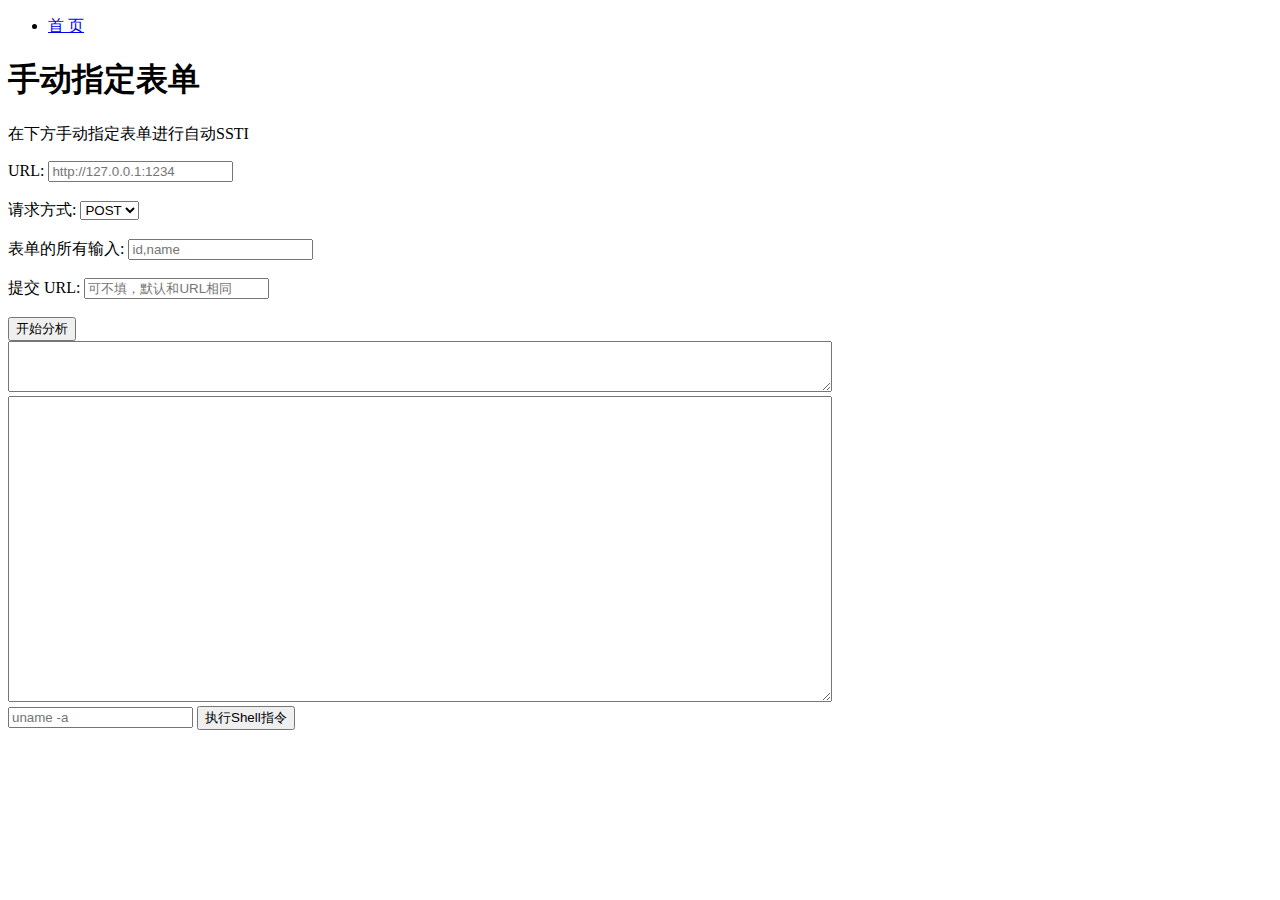
==== fenjing/templates/index.html @ 6514860b "Adjust index.html" ====
<!DOCTYPE html>
<html>

<head>
    <title>Fenjing</title>
    <meta name="viewport" content="width=device-width,initial-scale=1">
    <link rel="stylesheet" href="{{ url_for('static', filename='style.css' )}}">
</head>

<body>
    <header>
        <nav>
            <ul>
                <li><a href="#">首 页</a></li>
                <!-- <li><a href="#">关于我们</a></li> -->
            </ul>
        </nav>
    </header>
    <main>
        <h1>手动指定表单</h1>
        <p>在下方手动指定表单进行自动SSTI</p>
        <form id="createCrackTask">
            <label for="url">URL:</label>
            <input type="text" id="url" name="url" placeholder="http://127.0.0.1:1234" />
            <br /><br />

            <label for="method">请求方式:</label>
            <select id="method" name="method">
                <option value="POST">POST</option>
                <option value="GET">GET</option>
            </select>
            <br /><br />

            <label for="inputs">表单的所有输入:</label>
            <input type="text" id="inputs" name="inputs" placeholder="id,name" />
            <br /><br />

            <label for="action">提交 URL:</label>
            <input type="text" id="action" name="action" placeholder="可不填，默认和URL相同" />
            <br /><br />
            <input type="hidden" name="type" value="crack" />
            <input type="submit" value="开始分析">
        </form>
            <textarea name="taskFlashMessage" id="taskFlashMessage" cols="100" rows="3" readonly></textarea>
            <textarea name="taskMessage" id="taskMessage" cols="100" rows="20" readonly></textarea>
        <form id="createInteractiveTaskForm">
            <input type="text" id="cmd" name="cmd" placeholder="uname -a" />
            <input type="hidden" name="type" value="interactive" />
            <input type="hidden" name="last_task_id" value="" />
            <input type="submit" value="执行Shell指令">
        </form>
    </main>

    <script>
        let createCrackTaskForm = document.querySelector("#createCrackTask")
        let createInteractiveTaskForm = document.querySelector("#createInteractiveTaskForm")
        let taskFlashMessage = document.getElementById("taskFlashMessage")
        let taskMessage = document.getElementById("taskMessage")
        function createCrackTask(event) {
            event.preventDefault();

            // 从表单中获取数据
            const formData = new FormData(createCrackTaskForm);

            // 使用fetch向服务器发送POST请求
            fetch("/createTask", {
                method: "POST",
                headers: {
                    "Content-Type": "application/x-www-form-urlencoded"
                },
                body: new URLSearchParams(formData).toString()
            })
                .then(response => response.json())
                .then(data => {
                    // 获取响应并展示结果
                    console.log(data);
                    watchTask(data.taskid, (data) => {
                        const input = createInteractiveTaskForm.querySelector('input[name="last_task_id"]');
                        input.value = data.taskid;
                    })
                })
                .catch(error => {
                    console.error(error);
                });
        }
        function createInteractiveTask(event) {
            event.preventDefault();
            // 从表单中获取数据
            const formData = new FormData(createInteractiveTaskForm);
            console.log(formData.get("last_task_id"))
            // 使用fetch向服务器发送POST请求
            fetch("/createTask", {
                method: "POST",
                headers: {
                    "Content-Type": "application/x-www-form-urlencoded"
                },
                body: new URLSearchParams(formData).toString()
            })
                .then(response => response.json())
                .then(data => {
                    // 获取响应并展示结果
                    console.log(data);
                    if(data.taskid) {
                        watchTask(data.taskid)
                    }else{
                        taskFlashMessage.textContent = "找不到之前的分析记录，也许你需要先分析一下？"
                    }
                })
                .catch(error => {
                    console.error(error);
                });
        }
        function watchTask(taskid, callback = undefined) {
            function fillData(data) {
                taskFlashMessage.textContent = data["flash_messages"][data["flash_messages"].length - 1]
                taskMessage.textContent = data["messages"].join("\n")
                taskMessage.scrollTop = taskMessage.scrollHeight - taskMessage.clientHeight;
            }
            function update() {
                fetch("/watchTask", {
                    method: "POST",
                    headers: {
                        "Content-Type": "application/x-www-form-urlencoded"
                    },
                    body: new URLSearchParams({ taskid: taskid }).toString()
                })
                    .then(response => response.json())
                    .then(data => {
                        console.log(data)
                        fillData(data)
                        if (data.done) {
                            console.log(`Done! clear id: ${timerId}`)
                            clearInterval(timerId)
                            if(callback) {
                                callback(data)
                            }
                        }
                    })

            }
            let timerId = setInterval(update, 200)
        }

        createCrackTaskForm.addEventListener("submit", createCrackTask);
        createInteractiveTaskForm.addEventListener("submit", createInteractiveTask);

    </script>
</body>

</html>
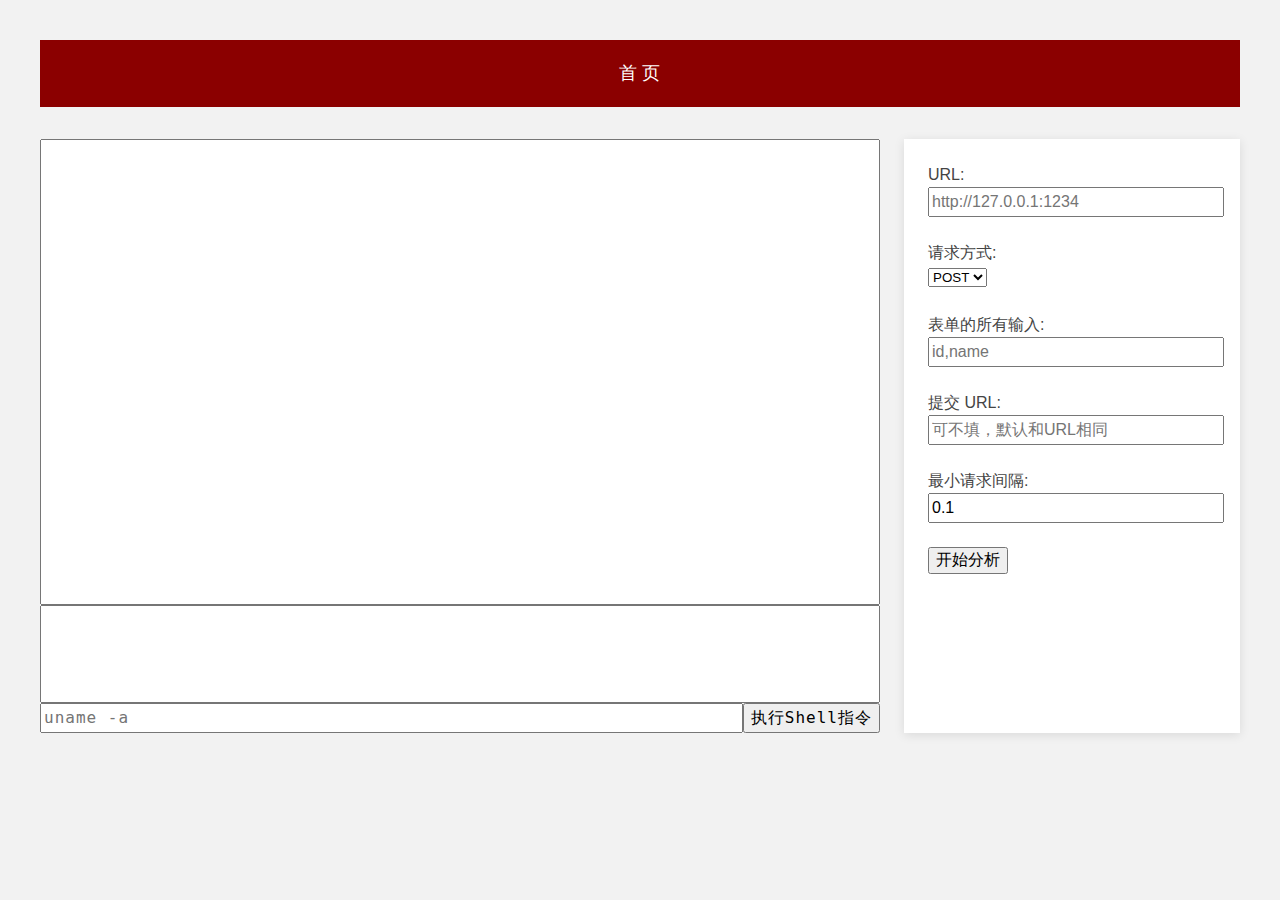
==== commit 9b5b32e7: "Make webui check param and change webui message" ====
--- a/fenjing/templates/index.html
+++ b/fenjing/templates/index.html
@@ -3,11 +3,146 @@
 
 <head>
     <title>Fenjing</title>
+    <meta charset="utf-8">
     <meta name="viewport" content="width=device-width,initial-scale=1">
-    <link rel="stylesheet" href="{{ url_for('static', filename='style.css' )}}">
+    <style>
+        body {
+            background-color: #f2f2f2;
+            color: #444;
+            font-family: 'Helvetica Neue', sans-serif;
+            font-size: 16px;
+            line-height: 1.5;
+            padding: 2em;
+        }
+
+        header {
+            background-color: #8B0000;
+            color: #fff;
+            padding: 20px;
+            text-align: center;
+        }
+
+        nav ul {
+            list-style: none;
+            margin: 0;
+            padding: 0;
+        }
+
+        nav li {
+            display: inline-block;
+            margin: 0 10px;
+        }
+
+        nav li a {
+            color: #fff;
+            text-decoration: none;
+            font-size: 18px;
+        }
+
+        nav li a:hover {
+            color: #FFFACD;
+        }
+
+        main {
+            display: flex;
+            flex-direction: row;
+            margin-top: 2em;
+        }
+
+        textarea,
+        input {
+            font-family: 'Helvetica Neue', sans-serif;
+            font-size: 16px;
+            line-height: 1.5;
+        }
+
+        .left-part {
+            padding-right: 2%;
+
+            display: flex;
+            flex-direction: column;
+            width: 70%
+        }
+
+        .left-part textarea,
+        .left-part input {
+            font-family: monospace;
+        }
+
+        #taskFlashMessage {
+            flex: 1;
+            resize: none;
+        }
+
+        #taskMessage {
+            flex: 5;
+            resize: none;
+
+        }
+
+        #createInteractiveTaskForm {
+            width: 100%;
+            display: flex;
+
+        }
+
+        #createInteractiveTaskForm input[type='text'] {
+            display: inline-block;
+            flex: 1;
+            /* width: 70%; */
+        }
+
+        #createInteractiveTaskForm input[type='submit'] {
+            display: inline-block;
+            /* margin-left: 20px; */
+        }
+
+
+
+        #createInteractiveTaskForm input {
+            font-size: 16px;
+            letter-spacing: 1px;
+            /* margin: 6px 10px; */
+        }
+
+        .right-part {
+            flex-grow: 3;
+            background-color: #fff;
+            box-shadow: 0 2px 10px rgba(0, 0, 0, 0.1);
+            padding: 2%;
+            box-sizing: border-box;
+            line-height: 1.5em;
+        }
+
+        .right-part input[type="text"] {
+            width: 100%;
+        }
+
+        .right-part label {
+            display: block;
+        }
+
+        .right-part input[type=checkbox] {
+            display: inline-block;
+            /* margin-right: 0.5em; */
+        }
+
+        .submit-button {
+            border: none;
+            padding: 0.5em 1em;
+            background-color: #2ecc71;
+            color: #fff;
+            font-size: 1.2em;
+            cursor: pointer;
+            font-weight: bold;
+        }
+    </style>
 </head>
 
 <body>
+    <!-- <header>
+        <h1>Header Here</h1>
+    </header> -->
     <header>
         <nav>
             <ul>
@@ -17,104 +152,102 @@
         </nav>
     </header>
     <main>
-        <h1>手动指定表单</h1>
-        <p>在下方手动指定表单进行自动SSTI</p>
-        <form id="createCrackTask">
-            <label for="url">URL:</label>
-            <input type="text" id="url" name="url" placeholder="http://127.0.0.1:1234" />
-            <br /><br />
-
-            <label for="method">请求方式:</label>
-            <select id="method" name="method">
-                <option value="POST">POST</option>
-                <option value="GET">GET</option>
-            </select>
-            <br /><br />
-
-            <label for="inputs">表单的所有输入:</label>
-            <input type="text" id="inputs" name="inputs" placeholder="id,name" />
-            <br /><br />
-
-            <label for="action">提交 URL:</label>
-            <input type="text" id="action" name="action" placeholder="可不填，默认和URL相同" />
-            <br /><br />
-            <input type="hidden" name="type" value="crack" />
-            <input type="submit" value="开始分析">
-        </form>
+        <div class="left-part">
+            <textarea name="taskMessage" id="taskMessage" cols="100" rows="20" readonly></textarea>
             <textarea name="taskFlashMessage" id="taskFlashMessage" cols="100" rows="3" readonly></textarea>
-            <textarea name="taskMessage" id="taskMessage" cols="100" rows="20" readonly></textarea>
-        <form id="createInteractiveTaskForm">
-            <input type="text" id="cmd" name="cmd" placeholder="uname -a" />
-            <input type="hidden" name="type" value="interactive" />
-            <input type="hidden" name="last_task_id" value="" />
-            <input type="submit" value="执行Shell指令">
-        </form>
+
+            <form id="createInteractiveTaskForm">
+                <input type="text" id="cmd" name="cmd" placeholder="uname -a" />
+                <input type="hidden" name="type" value="interactive" />
+                <input type="hidden" name="last_task_id" value="" />
+                <input type="submit" value="执行Shell指令">
+            </form>
+        </div>
+        <div class="right-part">
+            <form id="createCrackTask">
+                <label for="url">URL:</label>
+                <input type="text" id="url" name="url" placeholder="http://127.0.0.1:1234" />
+                <br /><br />
+
+                <label for="method">请求方式:</label>
+                <select id="method" name="method">
+                    <option value="POST">POST</option>
+                    <option value="GET">GET</option>
+                </select>
+                <br /><br />
+
+                <label for="inputs">表单的所有输入:</label>
+                <input type="text" id="inputs" name="inputs" placeholder="id,name" />
+                <br /><br />
+
+                <label for="action">提交 URL:</label>
+                <input type="text" id="action" name="action" placeholder="可不填，默认和URL相同" />
+                <br /><br />
+
+                <label for="action">最小请求间隔:</label>
+                <input type="text" id="interval" name="interval" value="0.1" />
+                <br /><br />
+
+                <input type="hidden" name="type" value="crack" />
+                <input type="submit" value="开始分析">
+            </form>
+        </div>
     </main>
-
     <script>
-        let createCrackTaskForm = document.querySelector("#createCrackTask")
-        let createInteractiveTaskForm = document.querySelector("#createInteractiveTaskForm")
-        let taskFlashMessage = document.getElementById("taskFlashMessage")
-        let taskMessage = document.getElementById("taskMessage")
-        function createCrackTask(event) {
-            event.preventDefault();
-
-            // 从表单中获取数据
-            const formData = new FormData(createCrackTaskForm);
-
-            // 使用fetch向服务器发送POST请求
-            fetch("/createTask", {
-                method: "POST",
-                headers: {
-                    "Content-Type": "application/x-www-form-urlencoded"
-                },
-                body: new URLSearchParams(formData).toString()
-            })
-                .then(response => response.json())
-                .then(data => {
-                    // 获取响应并展示结果
-                    console.log(data);
-                    watchTask(data.taskid, (data) => {
-                        const input = createInteractiveTaskForm.querySelector('input[name="last_task_id"]');
-                        input.value = data.taskid;
-                    })
+
+        const taskFlashMessage = document.getElementById("taskFlashMessage")
+        const taskMessage = document.getElementById("taskMessage")
+
+        function Task(form, checkFormData, afterFetch) {
+            let taskObj = {
+                form: form,
+                running: false,
+            }
+            function onSubmit(event) {
+                event.preventDefault();
+                if (taskObj.running) {
+                    console.log("task " + uri + " is running");
+                    return
+                }
+                // 从表单中获取数据
+                const formData = new FormData(form);
+                if (!checkFormData(formData)) {
+                    return
+                }
+                // 使用fetch向服务器发送POST请求
+                taskObj.running = true;
+                fetch("/createTask", {
+                    method: "POST",
+                    headers: {
+                        "Content-Type": "application/x-www-form-urlencoded"
+                    },
+                    body: new URLSearchParams(formData).toString()
                 })
-                .catch(error => {
-                    console.error(error);
-                });
-        }
-        function createInteractiveTask(event) {
-            event.preventDefault();
-            // 从表单中获取数据
-            const formData = new FormData(createInteractiveTaskForm);
-            console.log(formData.get("last_task_id"))
-            // 使用fetch向服务器发送POST请求
-            fetch("/createTask", {
-                method: "POST",
-                headers: {
-                    "Content-Type": "application/x-www-form-urlencoded"
-                },
-                body: new URLSearchParams(formData).toString()
-            })
-                .then(response => response.json())
-                .then(data => {
-                    // 获取响应并展示结果
-                    console.log(data);
-                    if(data.taskid) {
-                        watchTask(data.taskid)
-                    }else{
-                        taskFlashMessage.textContent = "找不到之前的分析记录，也许你需要先分析一下？"
-                    }
-                })
-                .catch(error => {
-                    console.error(error);
-                });
-        }
+                    .then(response => response.json())
+                    .then(afterFetch)
+                    .catch(error => { console.error(error); });
+                taskObj.running = false;
+            }
+            form.addEventListener("submit", onSubmit);
+            return taskObj
+        }
+
         function watchTask(taskid, callback = undefined) {
             function fillData(data) {
                 taskFlashMessage.textContent = data["flash_messages"][data["flash_messages"].length - 1]
                 taskMessage.textContent = data["messages"].join("\n")
                 taskMessage.scrollTop = taskMessage.scrollHeight - taskMessage.clientHeight;
+            }
+            function handleData(data) {
+                console.log(data)
+                fillData(data)
+                if (data.done) {
+                    console.log(`Done! clear id: ${timerId}`)
+                    clearInterval(timerId)
+                    if (callback) {
+                        callback(data)
+                    }
+                }
             }
             function update() {
                 fetch("/watchTask", {
@@ -125,24 +258,42 @@
                     body: new URLSearchParams({ taskid: taskid }).toString()
                 })
                     .then(response => response.json())
-                    .then(data => {
-                        console.log(data)
-                        fillData(data)
-                        if (data.done) {
-                            console.log(`Done! clear id: ${timerId}`)
-                            clearInterval(timerId)
-                            if(callback) {
-                                callback(data)
-                            }
-                        }
-                    })
-
+                    .then(handleData)
             }
             let timerId = setInterval(update, 200)
         }
-
-        createCrackTaskForm.addEventListener("submit", createCrackTask);
-        createInteractiveTaskForm.addEventListener("submit", createInteractiveTask);
+        function afterCrackTaskDone(data) {
+            const input = createInteractiveTaskForm.querySelector('input[name="last_task_id"]');
+            input.value = data.taskid;
+        }
+        function isValidUrl(string) {
+            const pattern = /^(?:\w+:)?\/\/([^\s\.]+\.\S{2}|localhost[\:?\d]*)\S*$/;
+            return pattern.test(string);
+        }
+        const crackTask = Task(
+            document.querySelector("#createCrackTask"),
+            formData => {
+                console.log(formData);
+                console.log(formData.get("inputs"));
+                return isValidUrl(formData.get("url")) && formData.get("inputs") != "" && Number(formData.get("interval")) >= 0
+            },
+            data => {
+                console.log(data);
+                watchTask(data.taskid, afterCrackTaskDone);
+            }
+        )
+        const interactiveTask = Task(
+            document.querySelector("#createInteractiveTaskForm"),
+            formData => formData.get("cmd") != "",
+            data => {
+                console.log(data);
+                if (data.taskid) {
+                    watchTask(data.taskid)
+                } else {
+                    taskFlashMessage.textContent = "找不到之前的分析记录，也许你需要先分析一下？"
+                }
+            }
+        )
 
     </script>
 </body>
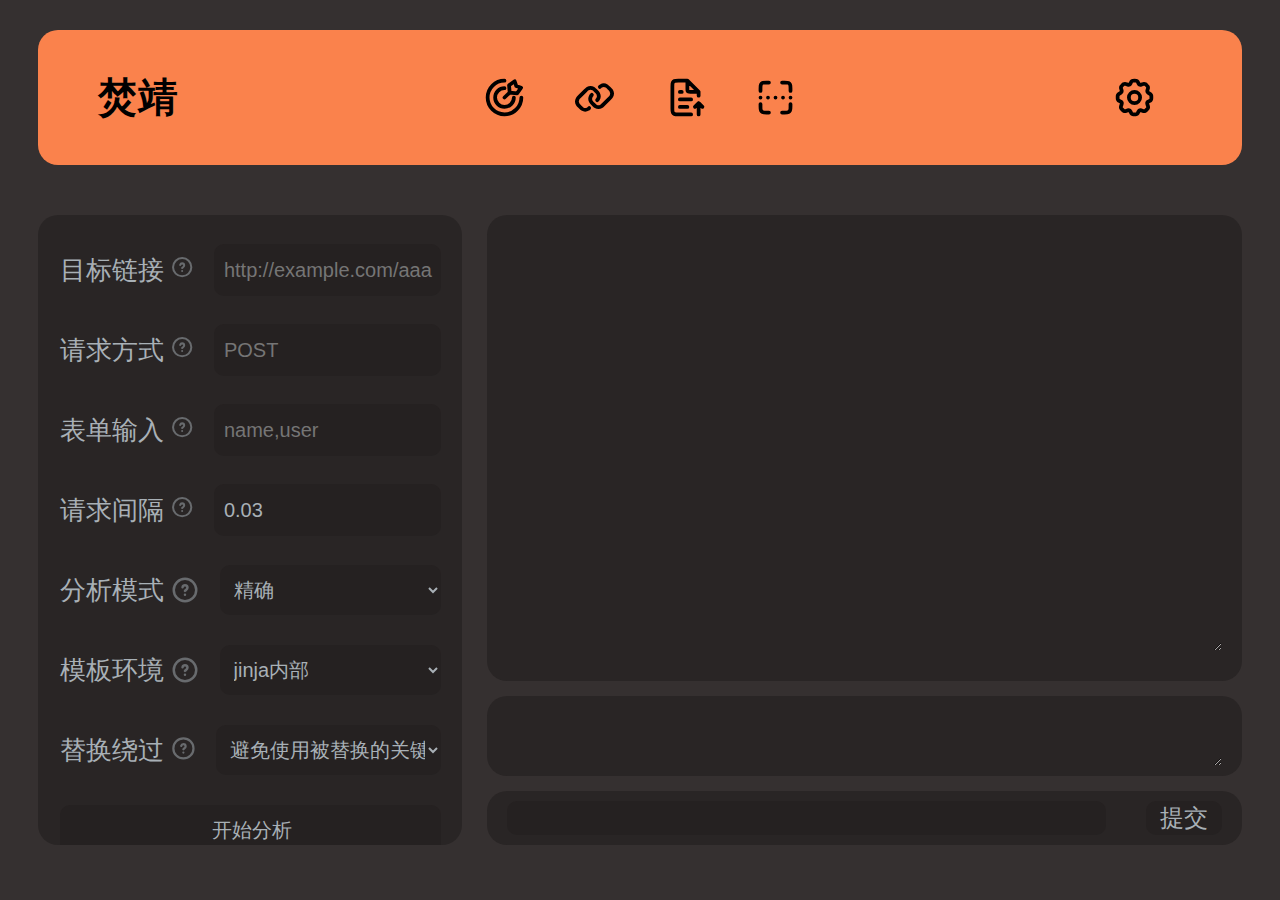
==== commit 364b7119: "Improve CSS" ====
--- a/fenjing/templates/index.html
+++ b/fenjing/templates/index.html
@@ -1,301 +1,660 @@
 <!DOCTYPE html>
-<html>
-
-<head>
-    <title>Fenjing</title>
-    <meta charset="utf-8">
-    <meta name="viewport" content="width=device-width,initial-scale=1">
+<html lang="en">
+  <head>
+    <meta charset="UTF-8" />
+    <meta name="viewport" content="width=device-width, initial-scale=1.0" />
+    <title>焚靖</title>
     <style>
-        body {
-            background-color: #f2f2f2;
-            color: #444;
-            font-family: 'Helvetica Neue', sans-serif;
-            font-size: 16px;
-            line-height: 1.5;
-            padding: 2em;
+      :root {
+        --orange: #fa824c;
+        --background1: #353030;
+        --background2: #292525;
+        --background3: #252121;
+        --grey: #a8b0b6;
+        font-family: "Courier New", Courier, monospace;
+      }
+
+      body,
+      html {
+        background-color: var(--background1);
+        margin: 0;
+      }
+
+      input[type=submit] {
+        transition: background 0.3s ease;
+      }
+
+      input[type=submit]:hover {
+        background-color: #ffffff15;
+      }
+
+      .root {
+        display: flex;
+        flex-direction: column;
+        min-width: 1000px;
+        min-height: 100vh;
+        margin-left: 3%;
+        margin-right: 3%;
+      }
+
+      header {
+        height: 15vh;
+        background-color: var(--orange);
+        display: flex;
+        border-radius: 20px;
+        justify-content: space-between;
+        align-items: center;
+        color: var(--font-color-black);
+
+        margin-top: 30px;
+      }
+
+      .header-left {
+        width: 35%;
+      }
+
+      .header-right {
+        width: 35%;
+        display: flex;
+        justify-content: right;
+      }
+
+      .header-right .icon-button {
+        margin-right: 80px;
+      }
+
+      nav {
+        flex-grow: 1;
+        display: flex;
+        justify-content: space-around;
+        align-items: center;
+      }
+
+      .header-product-name {
+        margin-left: 60px;
+        font-size: 40px;
+      }
+
+      .icon-button {
+        width: 55px;
+        height: 55px;
+        display: flex;
+        justify-content: center;
+        align-items: center;
+        border-radius: 20px;
+        transition: background 0.3s ease;
+      }
+
+      .icon-button svg {
+        width: 45px;
+        height: 45px;
+      }
+
+      .icon-button:hover {
+        background-color: #00000015;
+      }
+
+      .hint-question-mark {
+        width: 30px;
+        height: 30px;
+      }
+
+      .grow-empty {
+        flex-grow: 1;
+      }
+
+      main {
+        margin-top: 50px;
+        flex-grow: 1;
+        width: 100%;
+        height: 100%;
+        display: flex;
+        justify-content: center;
+      }
+
+      .main-left,
+      .main-right {
+        color: var(--grey);
+        border-radius: 20px;
+        height: 70vh;
+        display: flex;
+        justify-content: center;
+      }
+
+      .main-left {
+        flex-grow: 1;
+        width: 35%;
+        background-color: var(--background2);
+        margin-right: 25px;
+        overflow: scroll;
+      }
+
+      .main-right {
+        flex-grow: 100;
+        width: 40%;
+        min-height: 100%;
+        display: flex;
+        flex-direction: column;
+      }
+
+      .main-left form {
+        display: flex;
+        flex-direction: column;
+        width: 90%;
+        margin-top: 30px;
+      }
+
+      .form-row {
+        display: flex;
+        flex-direction: row;
+        align-items: center;
+        justify-content: space-between;
+        width: 100%;
+        height: 50px;
+        margin-bottom: 30px;
+      }
+
+      .form-row .hint-question-mark {
+        stroke: var(--grey);
+        opacity: 50%;
+      }
+
+      .form-row label {
+        font-size: 26px;
+        min-width: 110px;
+      }
+
+      .form-row input[type="text"] {
+        margin-left: 20px;
+      }
+
+      .form-row input,
+      .form-row select {
+        color: var(--grey);
+        height: 50px;
+        min-width: 50%;
+        flex-grow: 1;
+        font-size: 20px;
+        background-color: var(--background3);
+        border-radius: 10px;
+        padding-left: 10px;
+        outline: none;
+        border: none;
+      }
+
+      .form-row select {
+        margin-left: 20px;
+      }
+
+      .right-panel {
+        background-color: var(--background2);
+        min-height: 5vh;
+        margin-top: 15px;
+        display: flex;
+        border-radius: 20px;
+      }
+
+      .right-panel form {
+        display: flex;
+        width: 100%;
+        flex-direction: row;
+      }
+
+      .right-panel textarea,
+      .right-panel input {
+        margin: 10px 20px;
+        background-color: #00000000;
+        color: var(--grey);
+        outline: none;
+        border: none;
+        width: auto;
+        height: auto;
+        font-size: 24px;
+        flex-grow: 1;
+      }
+
+      .right-panel input {
+        width: 50%;
+        flex-grow: 1;
+        border-radius: 10px;
+        background-color: var(--background3);
+      }
+
+      .right-panel input[type="submit"] {
+        flex-grow: 0;
+        width: 10%;
+        max-width: 10%;
+        font-size: 24px;
+      }
+
+      .right-panel input[type="hidden"] {
+        width: 0%;
+      }
+
+      .panel-message {
+        margin-top: 0px;
+        flex-grow: 1;
+      }
+
+      .panel-message textarea {
+        margin: 30px 20px;
+        overflow: scroll;
+      }
+    </style>
+  </head>
+
+  <body>
+    <!-- modified button from https://www.svgrepo.com/collection/dazzle-line-icons/ -->
+
+    <div class="root">
+      <header>
+        <div class="header-left">
+          <h1 class="header-product-name">焚靖</h1>
+        </div>
+        <nav>
+          <div class="icon-button" id="navbar-button-crack" title="攻击目标">
+            <svg
+              viewBox="0 0 24 24"
+              fill="none"
+              xmlns="http://www.w3.org/2000/svg"
+            >
+              <path
+                d="M21 12C21 16.9706 16.9706 21 12 21C7.02944 21 3 16.9706 3 12C3 7.02944 7.02944 3 12 3M17 12C17 14.7614 14.7614 17 12 17C9.23858 17 7 14.7614 7 12C7 9.23858 9.23858 7 12 7M14.7579 9.35162L18.7169 9.76742L20.8629 6.76292L18.2876 5.9045L17.4292 3.32921L14.4247 5.47528L14.7579 9.35162ZM14.7579 9.35162L12 11.9999"
+                stroke="#000000"
+                stroke-width="2"
+                stroke-linecap="round"
+                stroke-linejoin="round"
+              />
+            </svg>
+          </div>
+          <div
+            class="icon-button"
+            id="navbar-button-crack-path"
+            title="攻击链接路径"
+          >
+            <svg
+              viewBox="0 0 24 24"
+              fill="none"
+              xmlns="http://www.w3.org/2000/svg"
+            >
+              <path
+                d="M9.16488 17.6505C8.92513 17.8743 8.73958 18.0241 8.54996 18.1336C7.62175 18.6695 6.47816 18.6695 5.54996 18.1336C5.20791 17.9361 4.87912 17.6073 4.22153 16.9498C3.56394 16.2922 3.23514 15.9634 3.03767 15.6213C2.50177 14.6931 2.50177 13.5495 3.03767 12.6213C3.23514 12.2793 3.56394 11.9505 4.22153 11.2929L7.04996 8.46448C7.70755 7.80689 8.03634 7.47809 8.37838 7.28062C9.30659 6.74472 10.4502 6.74472 11.3784 7.28061C11.7204 7.47809 12.0492 7.80689 12.7068 8.46448C13.3644 9.12207 13.6932 9.45086 13.8907 9.7929C14.4266 10.7211 14.4266 11.8647 13.8907 12.7929C13.7812 12.9825 13.6314 13.1681 13.4075 13.4078M10.5919 10.5922C10.368 10.8319 10.2182 11.0175 10.1087 11.2071C9.57284 12.1353 9.57284 13.2789 10.1087 14.2071C10.3062 14.5492 10.635 14.878 11.2926 15.5355C11.9502 16.1931 12.279 16.5219 12.621 16.7194C13.5492 17.2553 14.6928 17.2553 15.621 16.7194C15.9631 16.5219 16.2919 16.1931 16.9495 15.5355L19.7779 12.7071C20.4355 12.0495 20.7643 11.7207 20.9617 11.3787C21.4976 10.4505 21.4976 9.30689 20.9617 8.37869C20.7643 8.03665 20.4355 7.70785 19.7779 7.05026C19.1203 6.39267 18.7915 6.06388 18.4495 5.8664C17.5212 5.3305 16.3777 5.3305 15.4495 5.8664C15.2598 5.97588 15.0743 6.12571 14.8345 6.34955"
+                stroke="#000000"
+                stroke-width="2"
+                stroke-linecap="round"
+              />
+            </svg>
+          </div>
+          <div
+            class="icon-button"
+            id="navbar-button-crack-request"
+            title="使用请求模板攻击"
+          >
+            <svg
+              viewBox="0 0 24 24"
+              fill="none"
+              xmlns="http://www.w3.org/2000/svg"
+            >
+              <path
+                d="M19.002 21V15M21.0303 17L19.0303 15L17.0303 17M13 3H8.2C7.0799 3 6.51984 3 6.09202 3.21799C5.71569 3.40973 5.40973 3.71569 5.21799 4.09202C5 4.51984 5 5.0799 5 6.2V17.8C5 18.9201 5 19.4802 5.21799 19.908C5.40973 20.2843 5.71569 20.5903 6.09202 20.782C6.51984 21 7.0799 21 8.2 21H15M13 3L19 9M13 3V7.4C13 7.96005 13 8.24008 13.109 8.45399C13.2049 8.64215 13.3578 8.79513 13.546 8.89101C13.7599 9 14.0399 9 14.6 9H19M19 9V11M9 17H13M9 13H15M9 9H10"
+                stroke="#000000"
+                stroke-width="2"
+                stroke-linecap="round"
+                stroke-linejoin="round"
+              />
+            </svg>
+          </div>
+          <div class="icon-button" id="navbar-button-scan" title="扫描目标">
+            <svg
+              viewBox="0 0 24 24"
+              fill="none"
+              xmlns="http://www.w3.org/2000/svg"
+            >
+              <path
+                d="M4 12H4.01M8 12H8.01M16 12H16.01M12 12H12.01M20 12H20.01M8.5 4H7.2C6.0799 4 5.51984 4 5.09202 4.21799C4.71569 4.40973 4.40973 4.71569 4.21799 5.09202C4 5.51984 4 6.0799 4 7.2V8.5M15.5 4H16.8C17.9201 4 18.4802 4 18.908 4.21799C19.2843 4.40973 19.5903 4.71569 19.782 5.09202C20 5.51984 20 6.07989 20 7.2V8.5M20 15.5V16.8C20 17.9201 20 18.4802 19.782 18.908C19.5903 19.2843 19.2843 19.5903 18.908 19.782C18.4802 20 17.9201 20 16.8 20H15.5M4 15.5V16.8C4 17.9201 4 18.4802 4.21799 18.908C4.40973 19.2843 4.71569 19.5903 5.09202 19.782C5.51984 20 6.0799 20 7.2 20H8.5"
+                stroke="#000000"
+                stroke-width="2"
+                stroke-linecap="round"
+                stroke-linejoin="round"
+              />
+            </svg>
+          </div>
+        </nav>
+        <div class="header-right">
+          <div class="icon-button navbar-button-setting">
+            <svg
+              viewBox="0 0 24 24"
+              fill="none"
+              xmlns="http://www.w3.org/2000/svg"
+            >
+              <path
+                d="M15 12C15 13.6569 13.6569 15 12 15C10.3431 15 9 13.6569 9 12C9 10.3431 10.3431 9 12 9C13.6569 9 15 10.3431 15 12Z"
+                stroke="#000000"
+                stroke-width="2"
+                stroke-linecap="round"
+                stroke-linejoin="round"
+              />
+              <path
+                d="M12.9046 3.06005C12.6988 3 12.4659 3 12 3C11.5341 3 11.3012 3 11.0954 3.06005C10.7942 3.14794 10.5281 3.32808 10.3346 3.57511C10.2024 3.74388 10.1159 3.96016 9.94291 4.39272C9.69419 5.01452 9.00393 5.33471 8.36857 5.123L7.79779 4.93281C7.3929 4.79785 7.19045 4.73036 6.99196 4.7188C6.70039 4.70181 6.4102 4.77032 6.15701 4.9159C5.98465 5.01501 5.83376 5.16591 5.53197 5.4677C5.21122 5.78845 5.05084 5.94882 4.94896 6.13189C4.79927 6.40084 4.73595 6.70934 4.76759 7.01551C4.78912 7.2239 4.87335 7.43449 5.04182 7.85566C5.30565 8.51523 5.05184 9.26878 4.44272 9.63433L4.16521 9.80087C3.74031 10.0558 3.52786 10.1833 3.37354 10.3588C3.23698 10.5141 3.13401 10.696 3.07109 10.893C3 11.1156 3 11.3658 3 11.8663C3 12.4589 3 12.7551 3.09462 13.0088C3.17823 13.2329 3.31422 13.4337 3.49124 13.5946C3.69158 13.7766 3.96395 13.8856 4.50866 14.1035C5.06534 14.3261 5.35196 14.9441 5.16236 15.5129L4.94721 16.1584C4.79819 16.6054 4.72367 16.829 4.7169 17.0486C4.70875 17.3127 4.77049 17.5742 4.89587 17.8067C5.00015 18.0002 5.16678 18.1668 5.5 18.5C5.83323 18.8332 5.99985 18.9998 6.19325 19.1041C6.4258 19.2295 6.68733 19.2913 6.9514 19.2831C7.17102 19.2763 7.39456 19.2018 7.84164 19.0528L8.36862 18.8771C9.00393 18.6654 9.6942 18.9855 9.94291 19.6073C10.1159 20.0398 10.2024 20.2561 10.3346 20.4249C10.5281 20.6719 10.7942 20.8521 11.0954 20.94C11.3012 21 11.5341 21 12 21C12.4659 21 12.6988 21 12.9046 20.94C13.2058 20.8521 13.4719 20.6719 13.6654 20.4249C13.7976 20.2561 13.8841 20.0398 14.0571 19.6073C14.3058 18.9855 14.9961 18.6654 15.6313 18.8773L16.1579 19.0529C16.605 19.2019 16.8286 19.2764 17.0482 19.2832C17.3123 19.2913 17.5738 19.2296 17.8063 19.1042C17.9997 18.9999 18.1664 18.8333 18.4996 18.5001C18.8328 18.1669 18.9994 18.0002 19.1037 17.8068C19.2291 17.5743 19.2908 17.3127 19.2827 17.0487C19.2759 16.8291 19.2014 16.6055 19.0524 16.1584L18.8374 15.5134C18.6477 14.9444 18.9344 14.3262 19.4913 14.1035C20.036 13.8856 20.3084 13.7766 20.5088 13.5946C20.6858 13.4337 20.8218 13.2329 20.9054 13.0088C21 12.7551 21 12.4589 21 11.8663C21 11.3658 21 11.1156 20.9289 10.893C20.866 10.696 20.763 10.5141 20.6265 10.3588C20.4721 10.1833 20.2597 10.0558 19.8348 9.80087L19.5569 9.63416C18.9478 9.26867 18.6939 8.51514 18.9578 7.85558C19.1262 7.43443 19.2105 7.22383 19.232 7.01543C19.2636 6.70926 19.2003 6.40077 19.0506 6.13181C18.9487 5.94875 18.7884 5.78837 18.4676 5.46762C18.1658 5.16584 18.0149 5.01494 17.8426 4.91583C17.5894 4.77024 17.2992 4.70174 17.0076 4.71872C16.8091 4.73029 16.6067 4.79777 16.2018 4.93273L15.6314 5.12287C14.9961 5.33464 14.3058 5.0145 14.0571 4.39272C13.8841 3.96016 13.7976 3.74388 13.6654 3.57511C13.4719 3.32808 13.2058 3.14794 12.9046 3.06005Z"
+                stroke="#000000"
+                stroke-width="2"
+                stroke-linecap="round"
+                stroke-linejoin="round"
+              />
+            </svg>
+          </div>
+        </div>
+      </header>
+      <main>
+        <div class="main-left">
+          <form action="" onsubmit="onSubmitCrackTask(event)">
+            <div class="form-row">
+              <label for="url">目标链接</label>
+              <div class="hint-question-mark" title="存在可攻击参数的URL">
+                <svg
+                  viewBox="0 0 24 24"
+                  fill="none"
+                  xmlns="http://www.w3.org/2000/svg"
+                >
+                  <path
+                    d="M11.967 12.75C12.967 11.75 13.967 11.3546 13.967 10.25C13.967 9.14543 13.0716 8.25 11.967 8.25C11.0351 8.25 10.252 8.88739 10.03 9.75M11.967 15.75H11.977M21 12C21 16.9706 16.9706 21 12 21C7.02944 21 3 16.9706 3 12C3 7.02944 7.02944 3 12 3C16.9706 3 21 7.02944 21 12Z"
+                    stroke-width="2"
+                    stroke-linecap="round"
+                  />
+                </svg>
+              </div>
+              <input
+                type="text"
+                name="url"
+                id="form-url"
+                placeholder="http://example.com/aaa"
+              />
+            </div>
+            <div class="form-row">
+              <label for="method">请求方式</label>
+              <div
+                class="hint-question-mark"
+                title="可攻击参数的请求方式，大写"
+              >
+                <svg
+                  viewBox="0 0 24 24"
+                  fill="none"
+                  xmlns="http://www.w3.org/2000/svg"
+                >
+                  <path
+                    d="M11.967 12.75C12.967 11.75 13.967 11.3546 13.967 10.25C13.967 9.14543 13.0716 8.25 11.967 8.25C11.0351 8.25 10.252 8.88739 10.03 9.75M11.967 15.75H11.977M21 12C21 16.9706 16.9706 21 12 21C7.02944 21 3 16.9706 3 12C3 7.02944 7.02944 3 12 3C16.9706 3 21 7.02944 21 12Z"
+                    stroke-width="2"
+                    stroke-linecap="round"
+                  />
+                </svg>
+              </div>
+              <input
+                type="text"
+                name="method"
+                id="form-method"
+                placeholder="POST"
+              />
+            </div>
+            <div class="form-row">
+              <label for="inputs">表单输入</label>
+              <div class="hint-question-mark" title="可攻击的参数，用逗号分隔">
+                <svg
+                  viewBox="0 0 24 24"
+                  fill="none"
+                  xmlns="http://www.w3.org/2000/svg"
+                >
+                  <path
+                    d="M11.967 12.75C12.967 11.75 13.967 11.3546 13.967 10.25C13.967 9.14543 13.0716 8.25 11.967 8.25C11.0351 8.25 10.252 8.88739 10.03 9.75M11.967 15.75H11.977M21 12C21 16.9706 16.9706 21 12 21C7.02944 21 3 16.9706 3 12C3 7.02944 7.02944 3 12 3C16.9706 3 21 7.02944 21 12Z"
+                    stroke-width="2"
+                    stroke-linecap="round"
+                  />
+                </svg>
+              </div>
+              <input
+                type="text"
+                name="inputs"
+                id="form-inputs"
+                placeholder="name,user"
+              />
+            </div>
+            <div class="form-row">
+              <label for="interval">请求间隔</label>
+              <div class="hint-question-mark" title="发送请求的间隔，单位为秒">
+                <svg
+                  viewBox="0 0 24 24"
+                  fill="none"
+                  xmlns="http://www.w3.org/2000/svg"
+                >
+                  <path
+                    d="M11.967 12.75C12.967 11.75 13.967 11.3546 13.967 10.25C13.967 9.14543 13.0716 8.25 11.967 8.25C11.0351 8.25 10.252 8.88739 10.03 9.75M11.967 15.75H11.977M21 12C21 16.9706 16.9706 21 12 21C7.02944 21 3 16.9706 3 12C3 7.02944 7.02944 3 12 3C16.9706 3 21 7.02944 21 12Z"
+                    stroke-width="2"
+                    stroke-linecap="round"
+                  />
+                </svg>
+              </div>
+              <input
+                type="text"
+                name="interval"
+                id="form-interval"
+                value="0.03"
+              />
+            </div>
+            <div class="form-row">
+              <label for="detect-mode">分析模式</label>
+              <div
+                class="hint-question-mark"
+                title="影响payload的长度和生成速度"
+              >
+                <svg
+                  viewBox="0 0 24 24"
+                  fill="none"
+                  xmlns="http://www.w3.org/2000/svg"
+                >
+                  <path
+                    d="M11.967 12.75C12.967 11.75 13.967 11.3546 13.967 10.25C13.967 9.14543 13.0716 8.25 11.967 8.25C11.0351 8.25 10.252 8.88739 10.03 9.75M11.967 15.75H11.977M21 12C21 16.9706 16.9706 21 12 21C7.02944 21 3 16.9706 3 12C3 7.02944 7.02944 3 12 3C16.9706 3 21 7.02944 21 12Z"
+                    stroke-width="2"
+                    stroke-linecap="round"
+                  />
+                </svg>
+              </div>
+              <select name="detect-mode" id="form-detect-mode">
+                <option value="accurate">精确</option>
+                <option value="fast">快速</option>
+              </select>
+            </div>
+            <div class="form-row">
+              <label for="environment">模板环境</label>
+              <div
+                class="hint-question-mark"
+                title="模板渲染的环境，决定最终payload可以使用什么全局变量"
+              >
+                <svg
+                  viewBox="0 0 24 24"
+                  fill="none"
+                  xmlns="http://www.w3.org/2000/svg"
+                >
+                  <path
+                    d="M11.967 12.75C12.967 11.75 13.967 11.3546 13.967 10.25C13.967 9.14543 13.0716 8.25 11.967 8.25C11.0351 8.25 10.252 8.88739 10.03 9.75M11.967 15.75H11.977M21 12C21 16.9706 16.9706 21 12 21C7.02944 21 3 16.9706 3 12C3 7.02944 7.02944 3 12 3C16.9706 3 21 7.02944 21 12Z"
+                    stroke-width="2"
+                    stroke-linecap="round"
+                  />
+                </svg>
+              </div>
+              <select name="environment" id="form-environment">
+                <option value="jinja2">jinja内部</option>
+                <option value="flask">flask内部</option>
+              </select>
+            </div>
+            <div class="form-row">
+              <label for="replaced-keyword-strategy">替换绕过</label>
+              <div class="hint-question-mark" title="如何对待被替换的关键字">
+                <svg
+                  viewBox="0 0 24 24"
+                  fill="none"
+                  xmlns="http://www.w3.org/2000/svg"
+                >
+                  <path
+                    d="M11.967 12.75C12.967 11.75 13.967 11.3546 13.967 10.25C13.967 9.14543 13.0716 8.25 11.967 8.25C11.0351 8.25 10.252 8.88739 10.03 9.75M11.967 15.75H11.977M21 12C21 16.9706 16.9706 21 12 21C7.02944 21 3 16.9706 3 12C3 7.02944 7.02944 3 12 3C16.9706 3 21 7.02944 21 12Z"
+                    stroke-width="2"
+                    stroke-linecap="round"
+                  />
+                </svg>
+              </div>
+              <select
+                name="replaced-keyword-strategy"
+                id="form-replaced-keyword-strategy"
+              >
+                <option value="avoid">避免使用被替换的关键字</option>
+                <option value="doubletapping">对替换的关键字进行双写</option>
+                <option value="ignore">忽略关键字被替换的事实</option>
+              </select>
+            </div>
+            <input type="hidden" name="type" value="crack" />
+            <input type="hidden" name="action" value="" />
+            <div class="form-row">
+              <input type="submit" value="开始分析" />
+            </div>
+          </form>
+        </div>
+        <div class="main-right">
+          <div class="right-panel panel-message">
+            <textarea
+              name="task-message"
+              id="task-message"
+              spellcheck="false"
+              readonly
+            ></textarea>
+          </div>
+          <div class="right-panel">
+            <textarea
+              name="task-flash-message"
+              id="task-flash-message"
+              spellcheck="false"
+              readonly
+            ></textarea>
+          </div>
+          <div class="right-panel">
+            <form action="" onsubmit="onSubmitInteractiveTask(event)">
+              <input type="text" id="form-cmd" name="cmd" />
+              <input type="submit" value="提交" />
+              <input type="hidden" name="type" value="interactive" />
+              <input type="hidden" name="last_task_id" value="" />
+            </form>
+          </div>
+        </div>
+      </main>
+    </div>
+    <script>
+      const taskFlashMessage = document.getElementById("task-flash-message");
+      const taskMessage = document.getElementById("task-message");
+
+      let taskRunning = false;
+      let lastSuccessfulCrackTaskId = undefined;
+      function alertWrongCrackInput(formData) {
+        for (let key of ["url", "method", "inputs"]) {
+          if (!formData.get(key)) {
+            alert(`你的${key}没有填写！`);
+            return false;
+          }
         }
-
-        header {
-            background-color: #8B0000;
-            color: #fff;
-            padding: 20px;
-            text-align: center;
+        return true;
+      }
+      function watchTask(taskId, callback) {
+        let handleDataFn = (data) => {
+          taskFlashMessage.value =
+            data["flash_messages"][data["flash_messages"].length - 1];
+          taskMessage.value = data["messages"].join("\n");
+          taskMessage.scrollTop =
+            taskMessage.scrollHeight - taskMessage.clientHeight;
+          if (data.done) {
+            console.log(`Done! clear id: ${timerId}`);
+            clearInterval(timerId);
+            taskRunning = false;
+            if (callback) {
+              callback(data);
+            }
+          }
+        };
+        let intervalFn = () => {
+          fetch("/watchTask", {
+            method: "POST",
+            headers: {
+              "Content-Type": "application/x-www-form-urlencoded",
+            },
+            body: new URLSearchParams({ taskid: taskId }).toString(),
+          })
+            .then((response) => response.json())
+            .then(handleDataFn);
+        };
+        let timerId = setInterval(intervalFn, 100);
+      }
+      function onSubmitCrackTask(event) {
+        event.preventDefault();
+        if (taskRunning) {
+          alert("已经有正在运行的任务了！");
+          return;
         }
-
-        nav ul {
-            list-style: none;
-            margin: 0;
-            padding: 0;
+        let formData = new FormData(event.target);
+        if (!alertWrongCrackInput(formData)) {
+          return;
         }
-
-        nav li {
-            display: inline-block;
-            margin: 0 10px;
+        fetch("/createTask", {
+          method: "POST",
+          headers: {
+            "Content-Type": "application/x-www-form-urlencoded",
+          },
+          body: new URLSearchParams(formData).toString(),
+        })
+          .then((response) => response.json())
+          .then((data) => {
+            taskRunning = true;
+            if (!data.taskid) {
+              console.log("未知错误：没有ID");
+              console.log(data);
+              return;
+            }
+            let onTaskSuccess = (data) => {
+              lastSuccessfulCrackTaskId = data.taskid;
+            };
+            watchTask(data.taskid, onTaskSuccess);
+          })
+          .catch((error) => {
+            console.error(error);
+          });
+      }
+      function onSubmitInteractiveTask(event) {
+        event.preventDefault();
+        if (taskRunning) {
+          alert("已经有正在运行的任务了！");
+          return;
         }
-
-        nav li a {
-            color: #fff;
-            text-decoration: none;
-            font-size: 18px;
+        let formData = new FormData(event.target);
+        if (!lastSuccessfulCrackTaskId) {
+          alert("还没有进行分析，请先使用左侧的表单开始分析");
+          return;
         }
-
-        nav li a:hover {
-            color: #FFFACD;
-        }
-
-        main {
-            display: flex;
-            flex-direction: row;
-            margin-top: 2em;
-        }
-
-        textarea,
-        input {
-            font-family: 'Helvetica Neue', sans-serif;
-            font-size: 16px;
-            line-height: 1.5;
-        }
-
-        .left-part {
-            padding-right: 2%;
-
-            display: flex;
-            flex-direction: column;
-            width: 70%
-        }
-
-        .left-part textarea,
-        .left-part input {
-            font-family: monospace;
-        }
-
-        #taskFlashMessage {
-            flex: 1;
-            resize: none;
-        }
-
-        #taskMessage {
-            flex: 5;
-            resize: none;
-
-        }
-
-        #createInteractiveTaskForm {
-            width: 100%;
-            display: flex;
-
-        }
-
-        #createInteractiveTaskForm input[type='text'] {
-            display: inline-block;
-            flex: 1;
-            /* width: 70%; */
-        }
-
-        #createInteractiveTaskForm input[type='submit'] {
-            display: inline-block;
-            /* margin-left: 20px; */
-        }
-
-
-
-        #createInteractiveTaskForm input {
-            font-size: 16px;
-            letter-spacing: 1px;
-            /* margin: 6px 10px; */
-        }
-
-        .right-part {
-            flex-grow: 3;
-            background-color: #fff;
-            box-shadow: 0 2px 10px rgba(0, 0, 0, 0.1);
-            padding: 2%;
-            box-sizing: border-box;
-            line-height: 1.5em;
-        }
-
-        .right-part input[type="text"] {
-            width: 100%;
-        }
-
-        .right-part label {
-            display: block;
-        }
-
-        .right-part input[type=checkbox] {
-            display: inline-block;
-            /* margin-right: 0.5em; */
-        }
-
-        .submit-button {
-            border: none;
-            padding: 0.5em 1em;
-            background-color: #2ecc71;
-            color: #fff;
-            font-size: 1.2em;
-            cursor: pointer;
-            font-weight: bold;
-        }
-    </style>
-</head>
-
-<body>
-    <!-- <header>
-        <h1>Header Here</h1>
-    </header> -->
-    <header>
-        <nav>
-            <ul>
-                <li><a href="#">首 页</a></li>
-                <!-- <li><a href="#">关于我们</a></li> -->
-            </ul>
-        </nav>
-    </header>
-    <main>
-        <div class="left-part">
-            <textarea name="taskMessage" id="taskMessage" cols="100" rows="20" readonly></textarea>
-            <textarea name="taskFlashMessage" id="taskFlashMessage" cols="100" rows="3" readonly></textarea>
-
-            <form id="createInteractiveTaskForm">
-                <input type="text" id="cmd" name="cmd" placeholder="uname -a" />
-                <input type="hidden" name="type" value="interactive" />
-                <input type="hidden" name="last_task_id" value="" />
-                <input type="submit" value="执行Shell指令">
-            </form>
-        </div>
-        <div class="right-part">
-            <form id="createCrackTask">
-                <label for="url">URL:</label>
-                <input type="text" id="url" name="url" placeholder="http://127.0.0.1:1234" />
-                <br /><br />
-
-                <label for="method">请求方式:</label>
-                <select id="method" name="method">
-                    <option value="POST">POST</option>
-                    <option value="GET">GET</option>
-                </select>
-                <br /><br />
-
-                <label for="inputs">表单的所有输入:</label>
-                <input type="text" id="inputs" name="inputs" placeholder="id,name" />
-                <br /><br />
-
-                <label for="action">提交 URL:</label>
-                <input type="text" id="action" name="action" placeholder="可不填，默认和URL相同" />
-                <br /><br />
-
-                <label for="action">最小请求间隔:</label>
-                <input type="text" id="interval" name="interval" value="0.1" />
-                <br /><br />
-
-                <input type="hidden" name="type" value="crack" />
-                <input type="submit" value="开始分析">
-            </form>
-        </div>
-    </main>
-    <script>
-
-        const taskFlashMessage = document.getElementById("taskFlashMessage")
-        const taskMessage = document.getElementById("taskMessage")
-
-        function Task(form, checkFormData, afterFetch) {
-            let taskObj = {
-                form: form,
-                running: false,
+        formData.set("last_task_id", lastSuccessfulCrackTaskId);
+        fetch("/createTask", {
+          method: "POST",
+          headers: {
+            "Content-Type": "application/x-www-form-urlencoded",
+          },
+          body: new URLSearchParams(formData).toString(),
+        })
+          .then((response) => response.json())
+          .then((data) => {
+            taskRunning = true;
+            if (!data.taskid) {
+              console.log("未知错误：没有ID");
+              console.log(data);
+              return;
             }
-            function onSubmit(event) {
-                event.preventDefault();
-                if (taskObj.running) {
-                    console.log("task " + uri + " is running");
-                    return
-                }
-                // 从表单中获取数据
-                const formData = new FormData(form);
-                if (!checkFormData(formData)) {
-                    return
-                }
-                // 使用fetch向服务器发送POST请求
-                taskObj.running = true;
-                fetch("/createTask", {
-                    method: "POST",
-                    headers: {
-                        "Content-Type": "application/x-www-form-urlencoded"
-                    },
-                    body: new URLSearchParams(formData).toString()
-                })
-                    .then(response => response.json())
-                    .then(afterFetch)
-                    .catch(error => { console.error(error); });
-                taskObj.running = false;
-            }
-            form.addEventListener("submit", onSubmit);
-            return taskObj
-        }
-
-        function watchTask(taskid, callback = undefined) {
-            function fillData(data) {
-                taskFlashMessage.textContent = data["flash_messages"][data["flash_messages"].length - 1]
-                taskMessage.textContent = data["messages"].join("\n")
-                taskMessage.scrollTop = taskMessage.scrollHeight - taskMessage.clientHeight;
-            }
-            function handleData(data) {
-                console.log(data)
-                fillData(data)
-                if (data.done) {
-                    console.log(`Done! clear id: ${timerId}`)
-                    clearInterval(timerId)
-                    if (callback) {
-                        callback(data)
-                    }
-                }
-            }
-            function update() {
-                fetch("/watchTask", {
-                    method: "POST",
-                    headers: {
-                        "Content-Type": "application/x-www-form-urlencoded"
-                    },
-                    body: new URLSearchParams({ taskid: taskid }).toString()
-                })
-                    .then(response => response.json())
-                    .then(handleData)
-            }
-            let timerId = setInterval(update, 200)
-        }
-        function afterCrackTaskDone(data) {
-            const input = createInteractiveTaskForm.querySelector('input[name="last_task_id"]');
-            input.value = data.taskid;
-        }
-        function isValidUrl(string) {
-            const pattern = /^(?:\w+:)?\/\/([^\s\.]+\.\S{2}|localhost[\:?\d]*)\S*$/;
-            return pattern.test(string);
-        }
-        const crackTask = Task(
-            document.querySelector("#createCrackTask"),
-            formData => {
-                console.log(formData);
-                console.log(formData.get("inputs"));
-                return isValidUrl(formData.get("url")) && formData.get("inputs") != "" && Number(formData.get("interval")) >= 0
-            },
-            data => {
-                console.log(data);
-                watchTask(data.taskid, afterCrackTaskDone);
-            }
-        )
-        const interactiveTask = Task(
-            document.querySelector("#createInteractiveTaskForm"),
-            formData => formData.get("cmd") != "",
-            data => {
-                console.log(data);
-                if (data.taskid) {
-                    watchTask(data.taskid)
-                } else {
-                    taskFlashMessage.textContent = "找不到之前的分析记录，也许你需要先分析一下？"
-                }
-            }
-        )
-
+            watchTask(data.taskid);
+          })
+          .catch((error) => {
+            console.error(error);
+          });
+      }
     </script>
-</body>
-
-</html>+  </body>
+</html>
